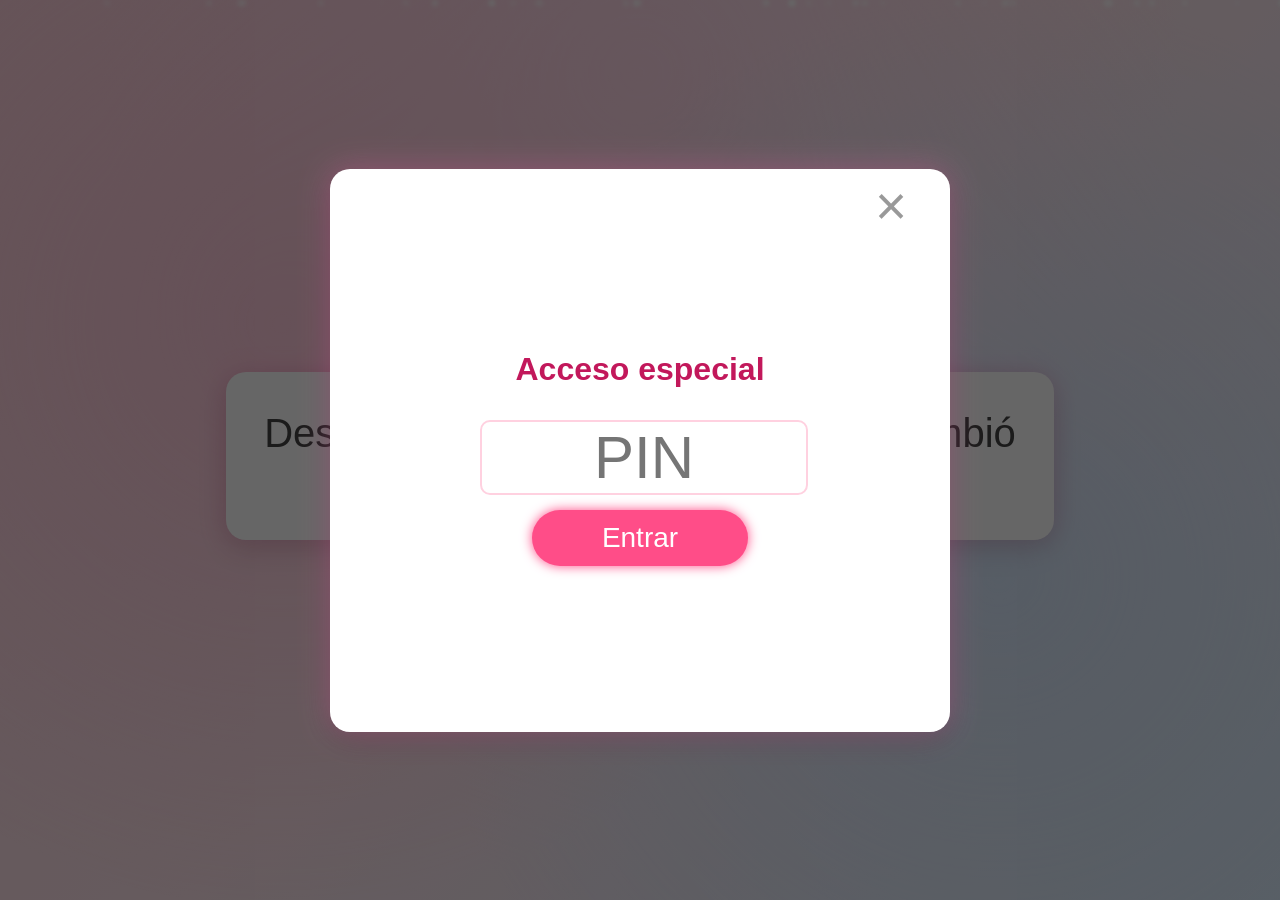
==== index.html @ 561175e8 "termi" ====
<!DOCTYPE html>
<html lang="es">

<head>
    <meta charset="UTF-8">
    <title>Para ti 💞</title>
    <link rel="stylesheet" href="css/style.css">
</head>

<body>
    <!-- FONDO PÉTALOS -->
    <div class="petalos"></div>
    <div class="luces"></div>

    <h1 class="titulo">Feliz 14 de febrero ❤️</h1>

    <!-- CONTENEDOR MENSAJES -->
    <div class="carrusel-texto">

        <div class="mensaje activo">
            Desde que llegaste a mi vida, algo cambió en mí.
        </div>

        <div class="mensaje">
            No fue de golpe… fue poco a poco,
            sin que me diera cuenta.
        </div>

        <div class="mensaje">
            Hasta que un día entendí
            que me había enamorado perdidamente de ti.
        </div>

        <div class="mensaje">
            Admiro tu forma de ser,
            tu manera de ver el mundo,
            y la calma que transmites incluso sin intentarlo.
        </div>

        <div class="mensaje">
            Me gusta cómo eres,
            sin adornos, sin filtros… simplemente tú.
        </div>

        <div class="mensaje">
            Eres una persona increíble,
            y me siento afortunado de haberte conocido.
        </div>

        <div class="mensaje">
            Aunque la distancia exista entre nosotros,
            nunca ha sido más fuerte que lo que siento.
        </div>

        <div class="mensaje">
            Porque cuando alguien es importante de verdad,
            siempre encuentra la forma de estar cerca del corazón.
        </div>

        <div class="mensaje">
            No sé qué traerá el futuro,
            pero sí sé lo que siento hoy.
        </div>

        <div class="mensaje">
            Y mientras estés en mi vida,
            siempre voy a quererte.
        </div>

        <div class="mensaje">
            Gracias por existir…
            y por coincidir conmigo en este mundo 💗
        </div>

    </div>

    <!-- BOTÓN COMENZAR -->
    <button id="btnPrincipal" class="btn-led" onclick="iniciarExperiencia()">
        ✨ Comenzar ✨
    </button>


    <!-- Música -->
    <audio id="musica" loop>
        <source src="musica.mp3" type="audio/mpeg">
    </audio>

    <!-- MODAL PIN -->
    <div id="modal" class="modal">
        <div class="modal-contenido">
            <span class="cerrar" onclick="cerrarModal()">×</span>
            <h3>Acceso especial</h3>
            <input type="password" id="pin" maxlength="4" placeholder="PIN">
            <button onclick="verificar()">Entrar</button>
            <p id="error" class="error"></p>
        </div>
    </div>

    <script src="js/script.js"></script>
</body>

</html>
---- css/style.css ----
body {
    margin: 0;
    font-family: 'Segoe UI', sans-serif;
    background: linear-gradient(135deg, #ffd6e0, #ffe5ec, #e2f0ff);
    height: 100vh;
    display: flex;
    flex-direction: column;
    justify-content: center;
    align-items: center;
    text-align: center;
}

/* Título */

.titulo {
    color: #c2185b;
    margin-bottom: 30px;
    font-size: 55px;
}

/* Carrusel de texto */

.carrusel-texto {
    width: 60%;
    height: 12%;
    position: relative;
    background: white;
    border-radius: 20px;
    padding: 30px;
    box-shadow:
        0 0 25px rgba(255, 105, 180, 0.25),
        0 10px 30px rgba(0, 0, 0, 0.12);
    display: flex;
    align-items: center;
    justify-content: center;
}

.mensaje {
    position: absolute;
    opacity: 0;
    transform: translateY(20px);
    transition: all 1s ease;
    font-size: 40px;
    color: #444;
    padding-inline: 2rem;
}

.mensaje.activo {
    opacity: 1;
    transform: translateY(0);
}

/* Botón LED */

.btn-led {
    margin-top: 40px;
    padding: 16px 34px;
    font-size: 40px;
    border: none;
    border-radius: 40px;
    color: white;
    background: #ff4d88;
    cursor: pointer;

    box-shadow:
        0 0 8px #ff4d88,
        0 0 18px #ff4d88,
        0 0 35px #ff85a2;
}

.btn-led:hover {
    transform: scale(1.05);
    box-shadow:
        0 0 12px #ff4d88,
        0 0 30px #ff4d88,
        0 0 60px #ff85a2;
}

/* ===== PÉTALOS ===== */

.petalos {
    position: fixed;
    inset: 0;
    pointer-events: none;
}

.petalo {
    position: absolute;
    top: -20px;
    width: 18px;
    height: 18px;
    opacity: 0.8;
    animation: caer linear infinite;
}

@keyframes caer {
    to {
        transform: translateY(110vh) rotate(360deg);
    }
}

/* ===== BOTÓN FINAL ANIMADO ===== */

.btn-final {
    animation: latido 1.2s infinite;
    background: #e91e63;
}

@keyframes latido {
    0% {
        transform: scale(1);
    }

    50% {
        transform: scale(1.08);
    }

    100% {
        transform: scale(1);
    }
}

/* ===== MODAL ===== */

.modal {
    display: none;
    position: fixed;
    inset: 0;
    background: rgba(0, 0, 0, 0.6);

    /* CENTRADO PERFECTO */
    display: flex;
    justify-content: center;
    align-items: center;

    z-index: 10;
}

/* contenido */

.modal-contenido {
    background: white;
    padding: 150px 150px;
    border-radius: 20px;
    text-align: center;
    width: 320px;

    /* estética romántica */
    box-shadow:
        0 0 30px rgba(255, 105, 180, 0.35),
        0 10px 30px rgba(0, 0, 0, 0.2);

    animation: aparecerModal 0.4s ease;
}

@keyframes aparecerModal {
    from {
        transform: scale(0.85);
        opacity: 0;
    }

    to {
        transform: scale(1);
        opacity: 1;
    }
}

.modal-contenido h3 {
    color: #c2185b;
    font-size: 32px;
}

/* input PIN */

.modal-contenido input {
    font-size: 60px;
    width: 100%;
    border-radius: 10px;
    border: 2px solid #ffd1e0;
    text-align: center;
    outline: none;
}

.modal-contenido input:focus {
    border-color: #ff4d88;
}

/* botón entrar */

.modal-contenido button {
    margin-top: 15px;
    padding: 12px 70px;
    border: none;
    border-radius: 30px;
    font-size: 28px;
    color: white;
    background: #ff4d88;
    cursor: pointer;

    box-shadow: 0 0 12px #ff4d88;
}

.modal-contenido button:hover {
    transform: scale(1.05);
}

/* cerrar */

.cerrar {
    position: absolute;
    margin-left: 235px;
    margin-top: -145px;
    cursor: pointer;
    font-size: 55px;
    color: #999;
}

.error {
    color: #e91e63;
    margin-top: 10px;
}


body::before {
    content: "";
    position: fixed;
    inset: -20%;
    background: radial-gradient(circle at 30% 40%, #ffc1d6 0%, transparent 40%),
        radial-gradient(circle at 70% 60%, #cde7ff 0%, transparent 40%),
        radial-gradient(circle at 50% 20%, #ffd9ec 0%, transparent 40%);
    animation: fondoFlotante 18s ease-in-out infinite;
    z-index: -2;
    opacity: 0.7;
}

@keyframes fondoFlotante {
    0% {
        transform: scale(1) translateY(0px);
    }

    50% {
        transform: scale(1.1) translateY(-20px);
    }

    100% {
        transform: scale(1) translateY(0px);
    }
}

.luces {
    position: fixed;
    inset: 0;
    pointer-events: none;
    z-index: -1;
}

.luz {
    position: absolute;
    width: 6px;
    height: 6px;
    background: white;
    border-radius: 50%;
    opacity: 0.7;
    filter: blur(2px);
    animation: flotar 10s linear infinite;
}

@keyframes flotar {
    from {
        transform: translateY(100vh);
    }

    to {
        transform: translateY(-10vh);
    }
}
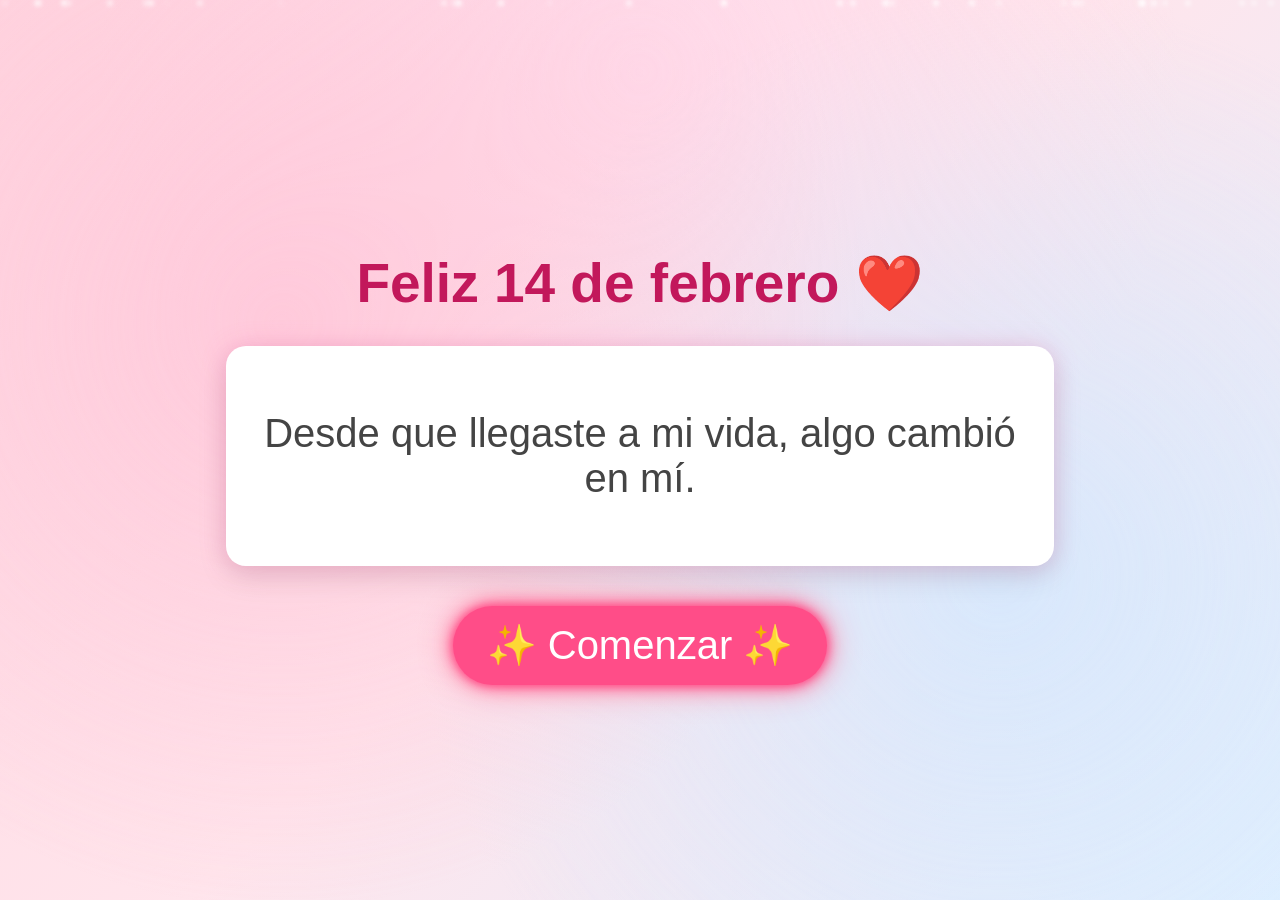
==== commit ae517eda: "termiddo" ====
--- a/index.html
+++ b/index.html
@@ -82,7 +82,7 @@
 
     <!-- Música -->
     <audio id="musica" loop>
-        <source src="musica.mp3" type="audio/mpeg">
+        <source src="img/music.mp3" type="audio/mpeg">
     </audio>
 
     <!-- MODAL PIN -->
--- a/css/style.css
+++ b/css/style.css
@@ -8,9 +8,10 @@
     justify-content: center;
     align-items: center;
     text-align: center;
-}
-
-/* Título */
+    overflow: hidden;
+}
+
+/* ===== TÍTULO ===== */
 
 .titulo {
     color: #c2185b;
@@ -18,11 +19,11 @@
     font-size: 55px;
 }
 
-/* Carrusel de texto */
+/* ===== CARRUSEL ===== */
 
 .carrusel-texto {
     width: 60%;
-    height: 12%;
+    height: 160px;
     position: relative;
     background: white;
     border-radius: 20px;
@@ -50,7 +51,7 @@
     transform: translateY(0);
 }
 
-/* Botón LED */
+/* ===== BOTÓN LED ===== */
 
 .btn-led {
     margin-top: 40px;
@@ -61,6 +62,7 @@
     color: white;
     background: #ff4d88;
     cursor: pointer;
+    transition: 0.3s;
 
     box-shadow:
         0 0 8px #ff4d88,
@@ -70,36 +72,9 @@
 
 .btn-led:hover {
     transform: scale(1.05);
-    box-shadow:
-        0 0 12px #ff4d88,
-        0 0 30px #ff4d88,
-        0 0 60px #ff85a2;
-}
-
-/* ===== PÉTALOS ===== */
-
-.petalos {
-    position: fixed;
-    inset: 0;
-    pointer-events: none;
-}
-
-.petalo {
-    position: absolute;
-    top: -20px;
-    width: 18px;
-    height: 18px;
-    opacity: 0.8;
-    animation: caer linear infinite;
-}
-
-@keyframes caer {
-    to {
-        transform: translateY(110vh) rotate(360deg);
-    }
-}
-
-/* ===== BOTÓN FINAL ANIMADO ===== */
+}
+
+/* botón final con latido */
 
 .btn-final {
     animation: latido 1.2s infinite;
@@ -123,34 +98,32 @@
 /* ===== MODAL ===== */
 
 .modal {
-    display: none;
     position: fixed;
     inset: 0;
     background: rgba(0, 0, 0, 0.6);
-
-    /* CENTRADO PERFECTO */
-    display: flex;
+    display: none;
     justify-content: center;
     align-items: center;
-
     z-index: 10;
 }
 
-/* contenido */
+.modal.activo {
+    display: flex;
+}
 
 .modal-contenido {
+    position: relative;
     background: white;
-    padding: 150px 150px;
+    padding: 35px 30px;
     border-radius: 20px;
     text-align: center;
-    width: 320px;
-
-    /* estética romántica */
+    width: 340px;
+
     box-shadow:
         0 0 30px rgba(255, 105, 180, 0.35),
         0 10px 30px rgba(0, 0, 0, 0.2);
 
-    animation: aparecerModal 0.4s ease;
+    animation: aparecerModal 0.35s ease;
 }
 
 @keyframes aparecerModal {
@@ -167,14 +140,14 @@
 
 .modal-contenido h3 {
     color: #c2185b;
+    font-size: 26px;
+    margin-bottom: 10px;
+}
+
+.modal-contenido input {
     font-size: 32px;
-}
-
-/* input PIN */
-
-.modal-contenido input {
-    font-size: 60px;
     width: 100%;
+    padding: 10px;
     border-radius: 10px;
     border: 2px solid #ffd1e0;
     text-align: center;
@@ -185,33 +158,23 @@
     border-color: #ff4d88;
 }
 
-/* botón entrar */
-
 .modal-contenido button {
     margin-top: 15px;
-    padding: 12px 70px;
+    padding: 12px 40px;
     border: none;
     border-radius: 30px;
-    font-size: 28px;
+    font-size: 20px;
     color: white;
     background: #ff4d88;
     cursor: pointer;
-
-    box-shadow: 0 0 12px #ff4d88;
-}
-
-.modal-contenido button:hover {
-    transform: scale(1.05);
-}
-
-/* cerrar */
+}
 
 .cerrar {
     position: absolute;
-    margin-left: 235px;
-    margin-top: -145px;
+    top: 10px;
+    right: 15px;
     cursor: pointer;
-    font-size: 55px;
+    font-size: 26px;
     color: #999;
 }
 
@@ -220,12 +183,65 @@
     margin-top: 10px;
 }
 
+/* ===== PÉTALOS ===== */
+
+.petalos {
+    position: fixed;
+    inset: 0;
+    pointer-events: none;
+}
+
+.petalo {
+    position: absolute;
+    top: -20px;
+    width: 18px;
+    height: 18px;
+    animation: caer linear infinite;
+}
+
+@keyframes caer {
+    to {
+        transform: translateY(110vh) rotate(360deg);
+    }
+}
+
+/* ===== LUCES ===== */
+
+.luces {
+    position: fixed;
+    inset: 0;
+    pointer-events: none;
+    z-index: -1;
+}
+
+.luz {
+    position: absolute;
+    width: 6px;
+    height: 6px;
+    background: white;
+    border-radius: 50%;
+    filter: blur(2px);
+    animation: flotar 10s linear infinite;
+}
+
+@keyframes flotar {
+    from {
+        transform: translateY(100vh);
+    }
+
+    to {
+        transform: translateY(-10vh);
+    }
+}
+
+/* ===== FONDO AURA ===== */
 
 body::before {
     content: "";
     position: fixed;
     inset: -20%;
-    background: radial-gradient(circle at 30% 40%, #ffc1d6 0%, transparent 40%),
+    background:
+        radial-gradient(circle at 30% 40%, #ffc1d6 0%, transparent 40%),
         radial-gradient(circle at 70% 60%, #cde7ff 0%, transparent 40%),
         radial-gradient(circle at 50% 20%, #ffd9ec 0%, transparent 40%);
     animation: fondoFlotante 18s ease-in-out infinite;
@@ -245,32 +261,4 @@
     100% {
         transform: scale(1) translateY(0px);
     }
-}
-
-.luces {
-    position: fixed;
-    inset: 0;
-    pointer-events: none;
-    z-index: -1;
-}
-
-.luz {
-    position: absolute;
-    width: 6px;
-    height: 6px;
-    background: white;
-    border-radius: 50%;
-    opacity: 0.7;
-    filter: blur(2px);
-    animation: flotar 10s linear infinite;
-}
-
-@keyframes flotar {
-    from {
-        transform: translateY(100vh);
-    }
-
-    to {
-        transform: translateY(-10vh);
-    }
 }
